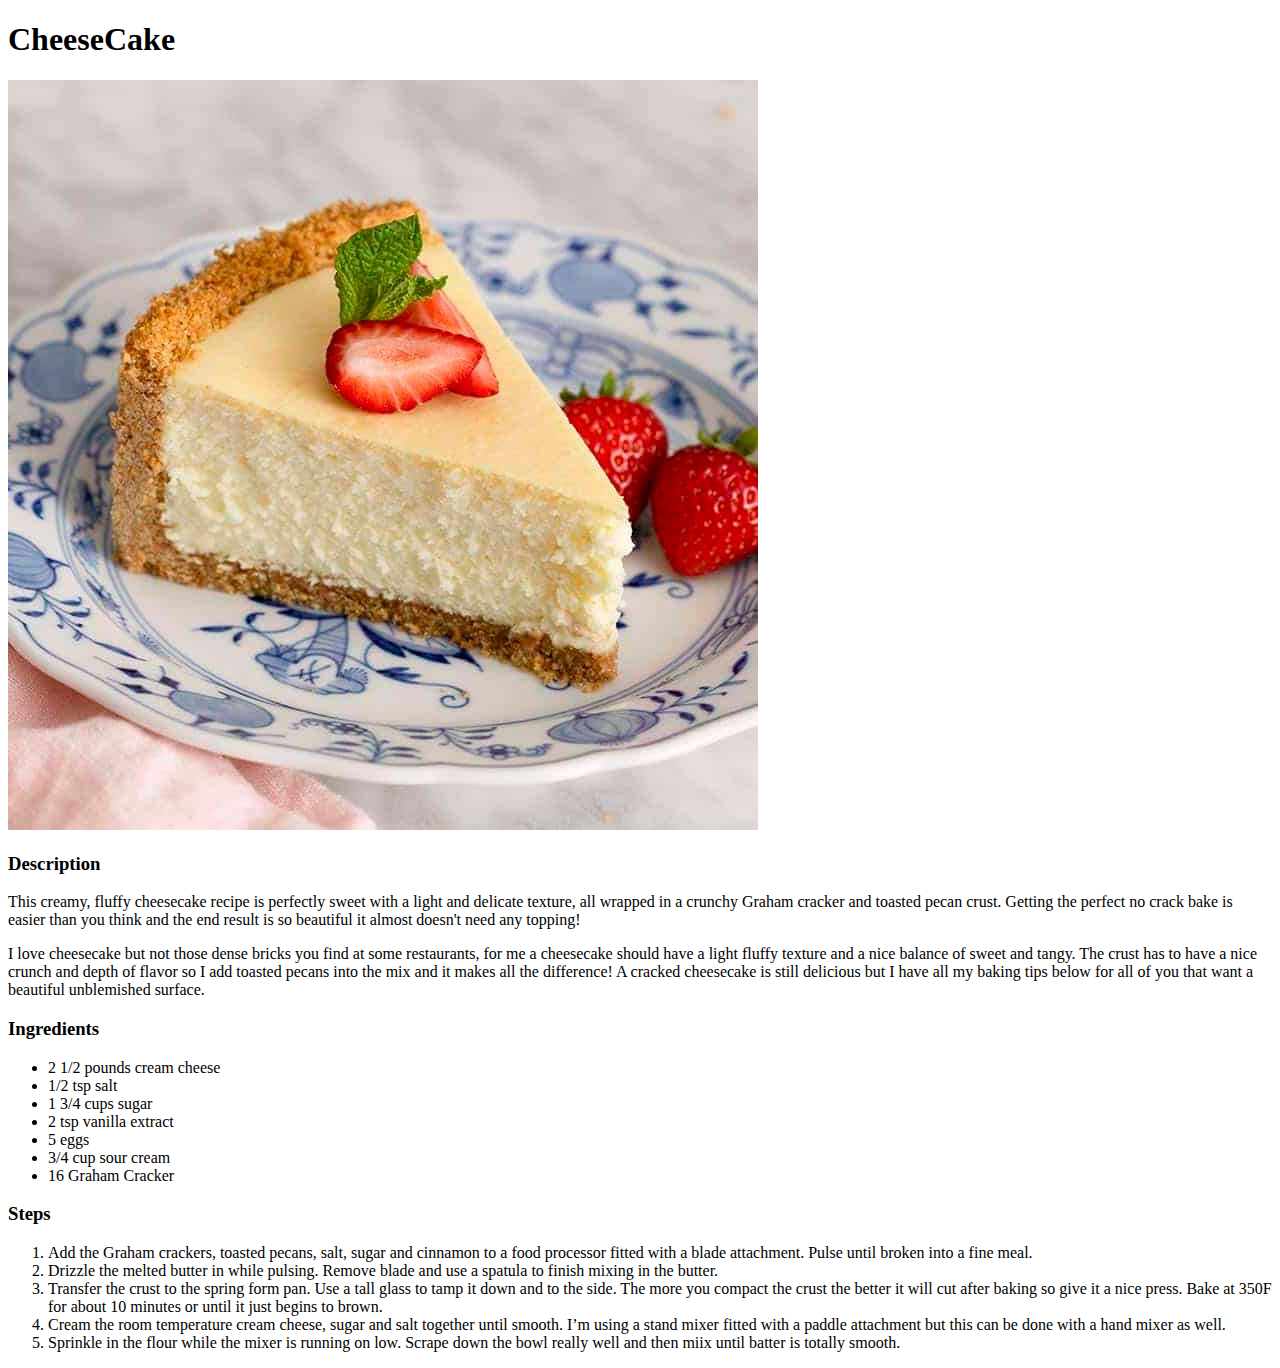
==== recipes/cheesecake.html @ 28151605 "add cheese cake recipe content" ====
<!DOCTYPE html>
<html lang="en">
<head>
    <meta charset="UTF-8">
    <title>CheeseCake Recipe</title>
</head>
<body>
    <h1>CheeseCake</h1>

    <img src="/images/cheesecake.jpg" alt="CheeseCake Photo">

    <h3>Description</h3>
    <p>
        This creamy, fluffy cheesecake recipe is perfectly sweet with a light and delicate texture, all wrapped in a crunchy Graham cracker and toasted pecan crust. Getting the perfect no crack bake is easier than you think and the end result is so beautiful it almost doesn't need any topping!
    </p>

    <p>
        I love cheesecake but not those dense bricks you find at some restaurants, for me a cheesecake should have a light fluffy texture and a nice balance of sweet and tangy. The crust has to have a nice crunch and depth of flavor so I add toasted pecans into the mix and it makes all the difference! A cracked cheesecake is still delicious but I have all my baking tips below for all of you that want a beautiful unblemished surface.
    </p>

    <h3>Ingredients</h3>
    <ul>
        <li>2 1/2 pounds cream cheese</li>
        <li>1/2 tsp salt</li>
        <li>1 3/4 cups sugar</li>
        <li> 2 tsp vanilla extract </li>
        <li> 5 eggs </li>
        <li>3/4 cup sour cream</li>
        <li>16 Graham Cracker</li>
    </ul>

    <h3>Steps</h3>
    <ol>
        <li>Add the Graham crackers, toasted pecans, salt, sugar and cinnamon to a food processor fitted with a blade attachment. Pulse until broken into a fine meal.</li>
        <li>Drizzle the melted butter in while pulsing. Remove blade and use a spatula to finish mixing in the butter.</li>
        <li>Transfer the crust to the spring form pan. Use a tall glass to tamp it down and to the side. The more you compact the crust the better it will cut after baking so give it a nice press. Bake at 350F for about 10 minutes or until it just begins to brown.</li>
        <li>Cream the room temperature cream cheese, sugar and salt together until smooth. I’m using a stand mixer fitted with a paddle attachment but this can be done with a hand mixer as well.</li>
        <li>Sprinkle in the flour while the mixer is running on low. Scrape down the bowl really well and then miix until batter is totally smooth.</li>
    </ol>
</body>
</html>
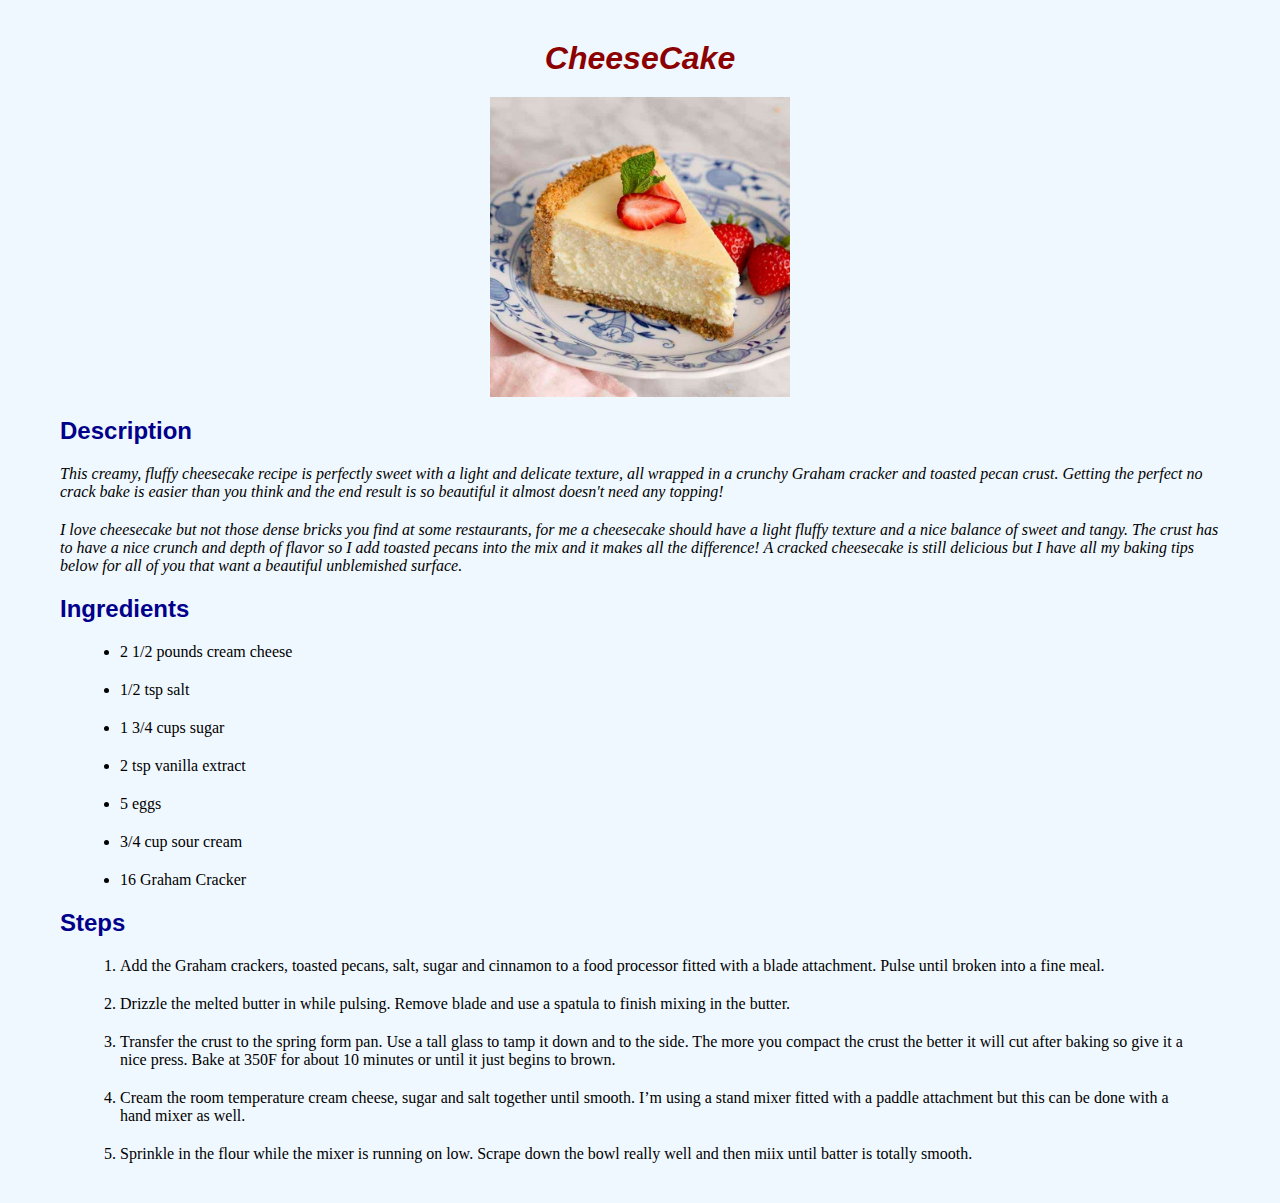
==== commit 7189895e: "add styles for all pages" ====
--- a/recipes/cheesecake.html
+++ b/recipes/cheesecake.html
@@ -3,11 +3,12 @@
 <head>
     <meta charset="UTF-8">
     <title>CheeseCake Recipe</title>
+    <link rel="stylesheet" href="/styles.css">
 </head>
 <body>
     <h1>CheeseCake</h1>
 
-    <img src="/images/cheesecake.jpg" alt="CheeseCake Photo">
+    <img class="meal-img" src="/images/cheesecake.jpg" alt="CheeseCake Photo">
 
     <h3>Description</h3>
     <p>
--- a/styles.css
+++ b/styles.css
@@ -0,0 +1,34 @@
+* {
+    background-color: aliceblue;
+    margin: 20px;
+}
+
+h1 {
+    color: darkred;
+    font-family: 'Lucida Sans', 'Lucida Sans Regular', 'Lucida Grande', 'Lucida Sans Unicode', Geneva, Verdana, sans-serif;
+    font-style: italic;
+    text-align: center;
+}
+
+.link-to-recipe {
+    font-size: 22px;
+}
+
+.meal-img {
+    display: block;
+    margin-right: auto;
+    margin-left: auto;
+    width: 300px;
+    height: auto;
+}
+
+h3 {
+    color: darkblue;
+    font-family: Impact, 'Arial Narrow Bold', sans-serif;
+    font-size: 24px;
+}
+
+p {
+    font-style: italic;
+}
+
